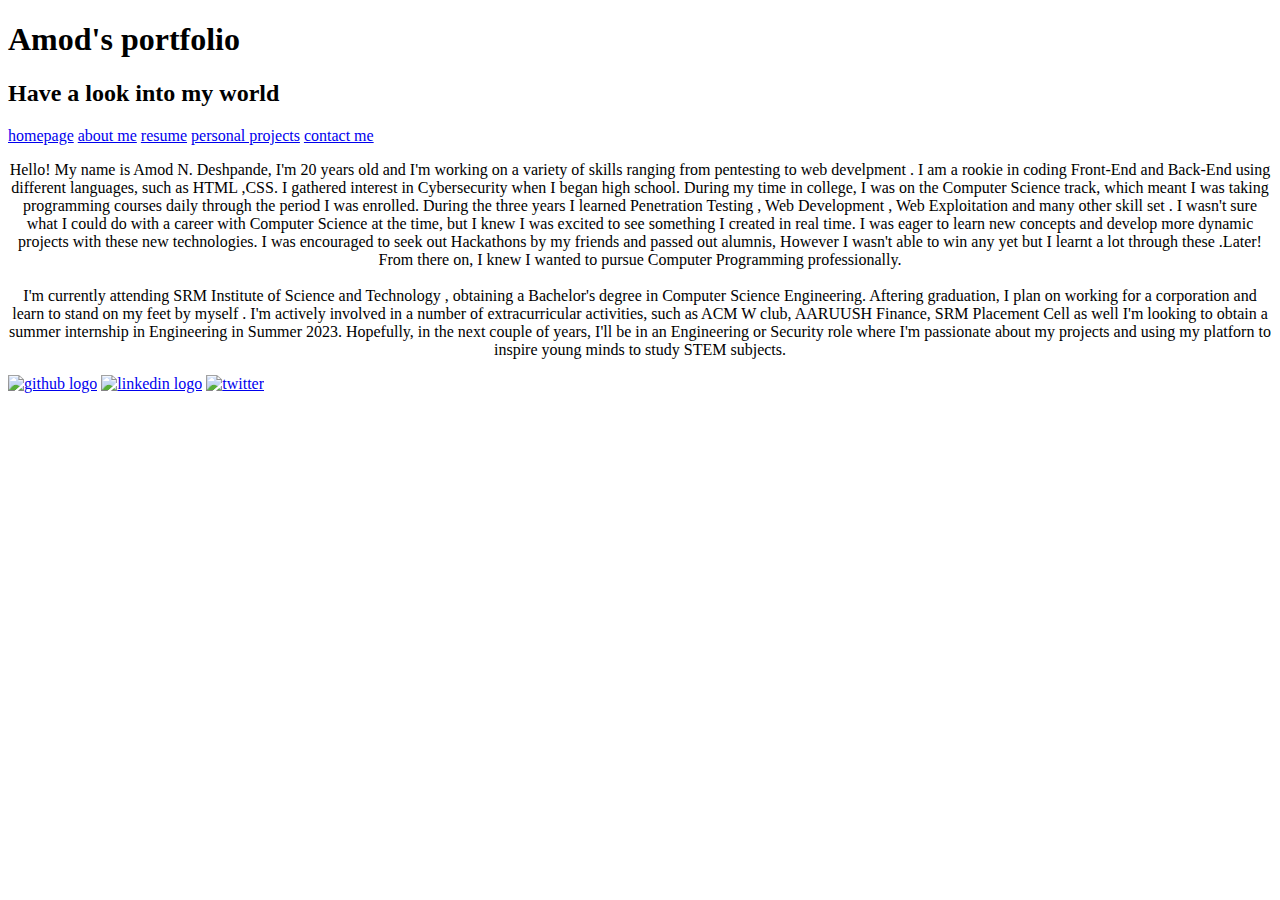
==== about.html @ 5502f099 "Add files via upload" ====
<!DOCTYPE html>
<html lang="en">
<head>
	<meta charset="UTF-8">
	<title>welcome to cyberworld</title>
	<meta name="viewport" content="width=device-width, initial-scale=1">
    <link href="https://fonts.googleapis.com/css?family=Asap|Comfortaa|Gudea|Hind+Guntur|Hind+Madurai|Hind+Vadodara|Maven+Pro|Ropa+Sans|Source+Code+Pro" rel="stylesheet">
	<link rel="stylesheet" href="css/main.css">
</head>
<body>
		<div class="hero">
			<h1>Amod's portfolio</h1>
			<h2>Have a look into my world</h2>
		</div>
    	<div class="container">
		<nav>
            <a href="index.html" class="button">homepage</a>
			<a href="about.html" class="button">about me</a>
            <a href="resume.html" class="button">resume</a>
            <a href="projects.html" class="button">personal projects</a>
            <a href="contact.html" class="button">contact me</a>
		</nav>
		<main role="main">
			<p align="center">Hello! My name is Amod N. Deshpande, I'm 20 years old and I'm working on a variety of skills ranging from pentesting to web develpment . I am a rookie in  coding Front-End and Back-End using different languages, such as HTML ,CSS. I gathered interest in Cybersecurity when I began high school. During my time in college, I was on the Computer Science track, which meant I was taking programming courses daily through the period I was enrolled. During the three years I learned Penetration Testing , Web Development , Web Exploitation and many other skill set  . I wasn't sure what I could do with a career with Computer Science at the time, but I knew I was excited to see something I created in real time. I was eager to learn new concepts and develop more dynamic projects with these new technologies. I was encouraged to seek out Hackathons by my friends and passed out alumnis, However I wasn't able to win any yet but I learnt a lot through these .Later! From there on, I knew I wanted to pursue Computer Programming professionally.
			<br><br>I'm currently attending SRM Institute of Science and Technology , obtaining a Bachelor's degree in Computer Science Engineering. Aftering graduation, I plan on working for a corporation and learn to stand on my feet by myself . I'm actively involved in a number of extracurricular activities, such as ACM W club, AARUUSH Finance, SRM Placement Cell as well  I'm looking to obtain a summer internship in Engineering in Summer 2023. Hopefully, in the next couple of years, I'll be in an Engineering or Security role where I'm passionate about my projects and using my platforn to inspire young minds to study STEM subjects.</p>
		</main>
	</div>
	<footer>
		<div class="container">
			<div class="social">
				<a href="https://github.com/Amod02-prog"><img src="images/github.png" height="36" width="36" alt="github logo"></a>
				<a href="https://www.linkedin.com/in/amod-deshpande-5944371a9/"><img src="images/linkedin.png" height="36" width="36" alt="linkedin logo"></a>
				<a href="https://twitter.com/AmodDeshpande8?t=5G7Jm_Tp3i9why6BO0eKUQ&s=09"><img src="images/twitter.png" height="36" width="36" alt="twitter"></a>
			</div>
		</div>
	</footer>
</body>
</html>
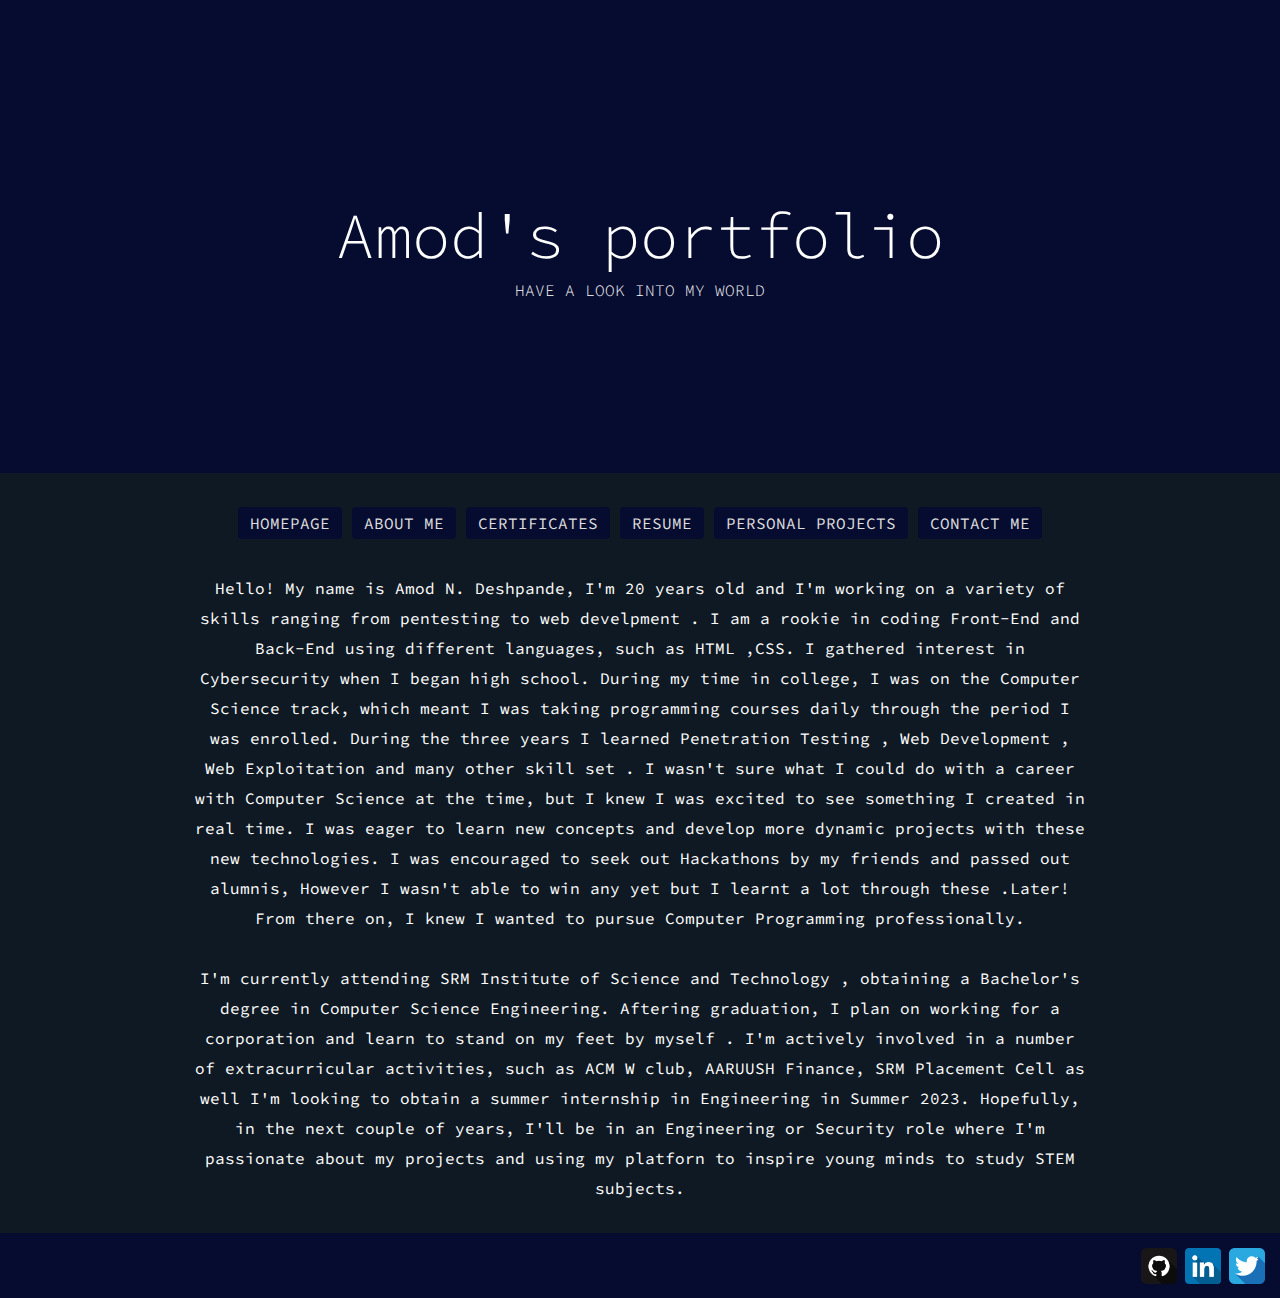
==== commit a29c851b: "Update about.html" ====
--- a/about.html
+++ b/about.html
@@ -15,7 +15,8 @@
     	<div class="container">
 		<nav>
             <a href="index.html" class="button">homepage</a>
-			<a href="about.html" class="button">about me</a>
+	    <a href="about.html" class="button">about me</a>
+	    <a href="certificates.html" class="button">certificates</a>
             <a href="resume.html" class="button">resume</a>
             <a href="projects.html" class="button">personal projects</a>
             <a href="contact.html" class="button">contact me</a>
--- a/css/main.css
+++ b/css/main.css
@@ -0,0 +1,248 @@
+/* FONTS
+font-family: 'Hind Guntur', sans-serif;
+font-family: 'Hind Vadodara', sans-serif;
+font-family: 'Gudea', sans-serif;
+font-family: 'Ropa Sans', sans-serif;
+font-family: 'Source Code Pro', monospace;
+font-family: 'Maven Pro', sans-serif;
+font-family: 'Comfortaa', cursive;
+font-family: 'Hind Madurai', sans-serif;
+font-family: 'Asap', sans-serif; 98cfd9
+*/
+
+body {
+    font-family: 'Source Code Pro', monospace;
+	color: #fff;
+	margin: 0;
+    background-color: #0f1923;
+}
+h1 {
+	font-size: 64px;
+	font-weight: 300;
+	line-height: 64px;
+	margin-bottom: 0;
+}
+h2 {
+   font-size: 16px;
+   font-weight: 300;
+   text-transform: uppercase;
+}
+h3 {
+    font-size: 22px;
+    border-bottom: 1px solid #ddd;
+    padding-bottom: 10px;
+}
+p {
+	margin-bottom: 30px;
+	line-height: 30px;
+}
+img {
+	border: 0;
+}
+
+a:link, a:active,a:visited {
+    color: #ddd;
+    text-decoration: none;
+}
+a:hover {
+    text-decoration: underline;
+    color: #7b8bb0;
+}
+
+main {
+	width: 70%;
+	display: block;
+	margin-right: auto;
+	margin-left: auto;
+}
+footer {
+	color: #fff;
+	position: relative;
+	height: 65px;
+	left: 0;
+	bottom: 0;
+	font-size: 14px;
+	background-color: #060c30;
+	width: 100%;
+	padding: 15px;
+}
+
+.button {
+	background-color: #060c30;
+	padding-top: 6px;
+	padding-right: 12px;
+	padding-bottom: 6px;
+	padding-left: 12px;
+	color: #fff;
+	border-radius: 4px;
+	text-transform: uppercase;
+	text-decoration: none;
+}
+nav {
+	text-align: center;
+	margin: 40px;
+}
+
+ul {
+    font-size: 12.5px;
+    line-height: 20px;
+}
+
+.hero {
+	color: #fff;
+	text-align: center;
+	margin-bottom: 20px;
+	padding-top: 160px;
+	padding-bottom: 160px;
+	background-color: #060c30;
+    background-image: url(https://i.ibb.co/dmgp2K7/external-content.jpg);
+	background-position: center center;
+	background-repeat: no-repeat;
+	background-size: cover;
+}
+
+.container {
+	max-width: 1280px;
+	margin-right: auto;
+	margin-left: auto;
+	min-width: 320px;
+}
+.social {
+	float: right;
+}
+
+.left {
+    float: left;
+}
+
+.right {
+    float: right;
+}
+
+/* timeline code */
+* {
+    box-sizing: border-box;
+}
+
+.timeline {
+    position: relative;
+    max-width: 1200px;
+    margin: 0 auto;
+}
+
+/* The actual timeline (the vertical ruler) */
+.timeline::after {
+    content: '';
+    position: absolute;
+    width: 6px;
+    background-color: white;
+    top: 0;
+    bottom: 0;
+    left: 50%;
+    margin-left: -3px;
+}
+
+/* Container around content */
+.tlcontainer {
+    padding: 10px 40px;
+    position: relative;
+    background-color: inherit;
+    width: 50%;
+}
+
+/* The circles on the timeline */
+.tlcontainer::after {
+    content: '';
+    position: absolute;
+    width: 25px;
+    height: 25px;
+    right: -17px;
+    background-color: white;
+    border: 4px solid #060c30;
+    top: 15px;
+    border-radius: 50%;
+    z-index: 1;
+}
+
+/* Place the container to the left */
+.tlleft {
+    left: 0;
+}
+
+/* Place the container to the right */
+.tlright {
+    left: 50%;
+}
+
+/* Add arrows to the left container (pointing right) */
+.tlleft::before {
+    content: " ";
+    height: 0;
+    position: absolute;
+    top: 22px;
+    width: 0;
+    z-index: 1;
+    right: 30px;
+    border: medium solid white;
+    border-width: 10px 0 10px 10px;
+    border-color: transparent transparent transparent white;
+}
+
+/* Add arrows to the right container (pointing left) */
+.tlright::before {
+    content: " ";
+    height: 0;
+    position: absolute;
+    top: 22px;
+    width: 0;
+    z-index: 1;
+    left: 30px;
+    border: medium solid white;
+    border-width: 10px 10px 10px 0;
+    border-color: transparent white transparent transparent;
+}
+
+/* Fix the circle for containers on the right side */
+.tlright::after {
+    left: -16px;
+}
+
+/* The actual content */
+.tlcontent {
+    padding: 20px 30px;
+    background-color:#060c30;
+    position: relative;
+    border-radius: 6px;
+}
+
+/* Media queries - Responsive timeline on screens less than 600px wide */
+@media screen and (max-width: 600px) {
+  /* Place the timelime to the left */
+  .timeline::after {
+    left: 31px;
+  }
+  
+  /* Full-width containers */
+  .tlcontainer {
+    width: 100%;
+    padding-left: 70px;
+    padding-right: 25px;
+  }
+  
+  /* Make sure that all arrows are pointing leftwards */
+  .tlcontainer::before {
+    left: 60px;
+    border: medium solid white;
+    border-width: 10px 10px 10px 0;
+    border-color: transparent white transparent transparent;
+  }
+
+  /* Make sure all circles are at the same spot */
+  .tlleft::after, .tlright::after {
+    left: 15px;
+  }
+  
+  /* Make all right containers behave like the left ones */
+  .tlright {
+    left: 0%;
+  }}
